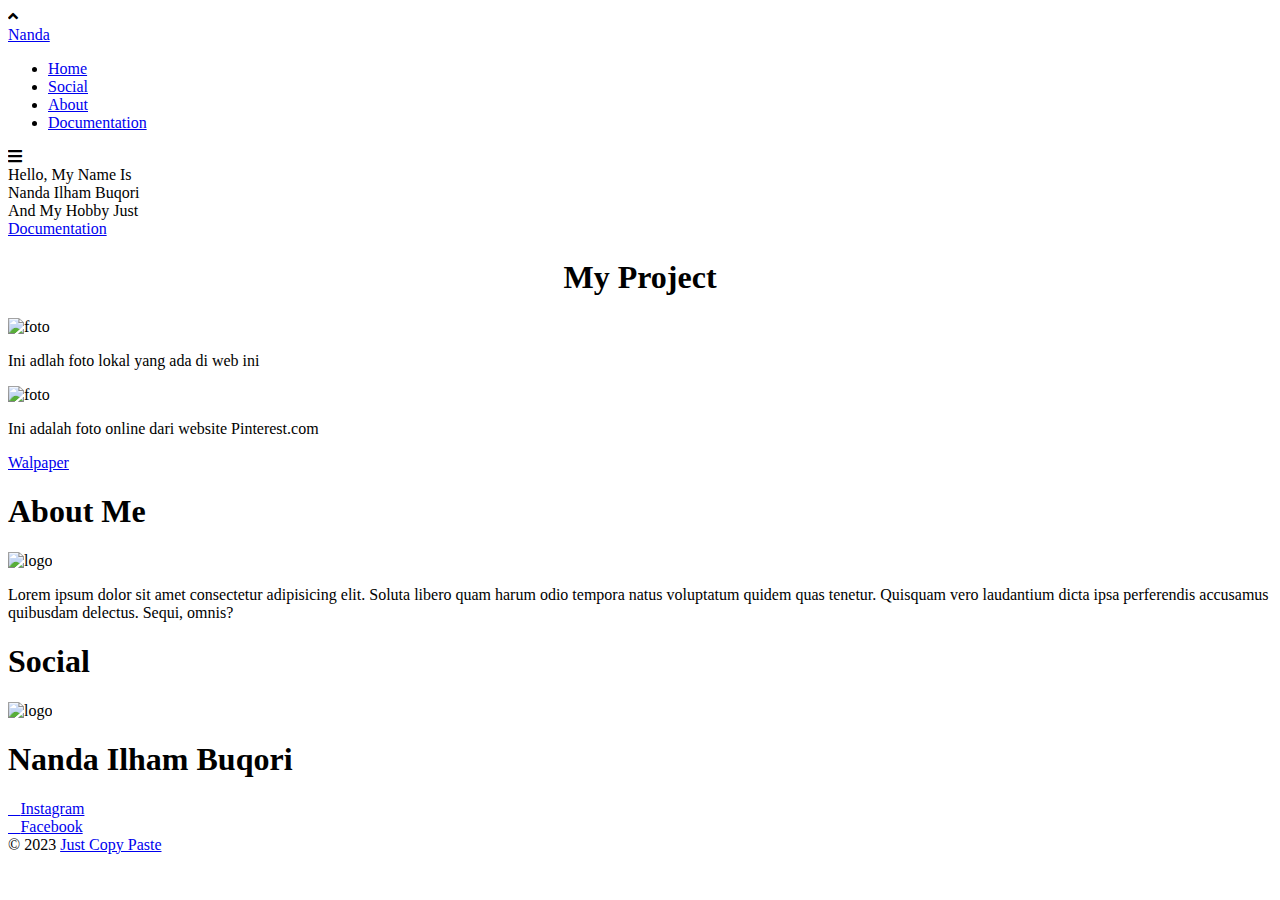
==== ProjectImages/index.html @ 180dc6a4 "Add files via upload" ====
<!DOCTYPE html>

<html>
  <head>
    <meta charset="UTF-8" />
    <meta name="viewport" content="width=device-width, initial-scale=1.0" />
    <meta name="title" content="Nanda Ilham Buqori" />
    <meta
      name="description"
      content="hai saya Nanda Ilham Buqori saya hanya manusia biasa "
    />
    <meta name="keywords" content="Nanda" />
    <meta name="robots" content="index, follow" />
    <meta http-equiv="Content-Type" content="text/html; charset=utf-8" />
    <meta name="author" content="Nanda" />
    <title>Nanda Ilham Buqori</title>
    <link rel="stylesheet" href="css/style.css" />
    <link
      rel="stylesheet"
      href="https://cdnjs.cloudflare.com/ajax/libs/font-awesome/5.15.3/css/all.min.css"
    />
    <link
      rel="apple-touch-icon"
      sizes="180x180"
      href="asset/apple-touch-icon.png"
    />
    <link
      rel="icon"
      type="image/png"
      sizes="32x32"
      href="asset/favicon-32x32.png"
    />
    <link
      rel="icon"
      type="image/png"
      sizes="16x16"
      href="asset/favicon-16x16.png"
    />
    <link rel="manifest" href="asset/site.webmanifest" />
    <script
      async
      src="https://pagead2.googlesyndication.com/pagead/js/adsbygoogle.js?client=ca-pub-8411752218149169"
      crossorigin="anonymous"
    ></script>
    <script src="https://code.jquery.com/jquery-3.5.1.min.js"></script>
    <script src="https://cdnjs.cloudflare.com/ajax/libs/typed.js/2.0.11/typed.min.js"></script>
    <script src="https://cdnjs.cloudflare.com/ajax/libs/waypoints/4.0.1/jquery.waypoints.min.js"></script>
    <script src="https://cdnjs.cloudflare.com/ajax/libs/OwlCarousel2/2.3.4/owl.carousel.min.js"></script>
    <script
      src="https://kit.fontawesome.com/3fd925fe72.js"
      crossorigin="anonymous"
    ></script>
    <link
      rel="stylesheet"
      href="https://cdnjs.cloudflare.com/ajax/libs/OwlCarousel2/2.3.4/assets/owl.carousel.min.css"
    />
  </head>
  <body>
    <div class="scroll-up-btn">
      <i class="fas fa-angle-up"></i>
    </div>
    <nav class="navbar sticky">
      <div class="max-width">
        <div class="logo"><a href="#">Nanda</a></div>
        <ul class="menu">
          <li><a href="#" class="menu-btn" id="homeBtn">Home</a></li>
          <li><a href="#" class="menu-btn" id="socialBtn">Social</a></li>
          <li><a href="#" class="menu-btn" id="aboutBtn">About</a></li>
          <li>
            <a
              href="https://github.com/Nandaxy"
              target="_blank"
              class="menu-btn"
              >Documentation</a
            >
          </li>
        </ul>
        <div class="menu-btn">
          <i class="fas fa-bars"></i>
        </div>
      </div>
    </nav>

    <!-- home section start -->
    <section class="home" id="homeSection">
      <div class="max-width">
        <div class="home-content">
          <div class="text-1">Hello, My Name Is</div>
          <div class="text-2">Nanda Ilham Buqori</div>
          <div class="text-3">
            And My Hobby Just <span class="typing"></span
            ><span class="typed-cursor"></span>
          </div>
          <a href="https://github.com/Nandaxy" target="_blank">Documentation</a>
        </div>
      </div>
    </section>

    <!-- tesssssssssssssssssssssssssssss -->
    <section id="projectSection" class="home">
      <div class="waled-garden">
        <div class="title">
          <h1 style="text-align: center">My Project</h1>
        </div>
        <div class="waled-garden-content">
          <div class="waled-garden-card">
            <img
              src="asset/foto-lokal.jpg"
              alt="foto"
              class="waled-garden-foto"
            />
            <p>Ini adlah foto lokal yang ada di web ini</p>
          </div>
          <div class="waled-garden-card">
            <img
              src="https://i.pinimg.com/564x/e8/cc/ad/e8ccadfaadef75477705ba5366d4ff8c.jpg"
              alt="foto"
              class="waled-garden-foto"
            />
            <p>Ini adalah foto online dari website Pinterest.com</p>
          </div>
        </div>
        <div class="button-wal">
          <a href="walpaper.html">Walpaper</a>
        </div>
      </div>
    </section>

    <!-- section about  -->
    <section class="home" id="aboutSection">
      <div class="max-width">
        <div class="about-content">
          <h1 class="title-about">About Me</h1>
          <div class="about-main">
            <img class="social-logo" src="asset/images.jpeg" alt="logo" />
            <p>
              Lorem ipsum dolor sit amet consectetur adipisicing elit. Soluta
              libero quam harum odio tempora natus voluptatum quidem quas
              tenetur. Quisquam vero laudantium dicta ipsa perferendis accusamus
              quibusdam delectus. Sequi, omnis?
            </p>
          </div>
        </div>
      </div>
    </section>

    <!-- Section Social -->
    <section class="home" id="socialSection">
      <div class="max-width">
        <div class="social-content">
          <h1>Social</h1>
          <img src="asset/images.jpeg" alt="logo" class="social-logo" />
          <h1>Nanda Ilham Buqori</h1>
          <div class="social-main">
            <div class="social-link">
              <a href="https://instagram.com/nandaaa_79"
                ><i class="fa-brands fa-instagram"></i>Instagram</a
              >
            </div>
            <div class="social-link">
              <a
                href="https://www.facebook.com/nanda.ilham.39750?mibextid=ZbWKwL"
                ><i class="fa-brands fa-facebook"></i>Facebook</a
              >
            </div>
          </div>
        </div>
      </div>
    </section>

    <!-- footer section start -->
    <footer id="footer">
      <span
        >&copy 2023 <span><a href="#footer">Just Copy Paste</a></span></span
      >
    </footer>

    <style type="text/css" data-typed-js-css="true">
      .typed-cursor {
        opacity: 1;
      }
      .typed-cursor.typed-cursor--blink {
        animation: typedjsBlink 0.7s infinite;
        -webkit-animation: typedjsBlink 0.7s infinite;
        animation: typedjsBlink 0.7s infinite;
      }
      @keyframes typedjsBlink {
        50% {
          opacity: 0;
        }
      }
      @-webkit-keyframes typedjsBlink {
        0% {
          opacity: 1;
        }
        50% {
          opacity: 0;
        }
        100% {
          opacity: 1;
        }
      }
    </style>
    <script src="js/script.js"></script>
  </body>
</html>
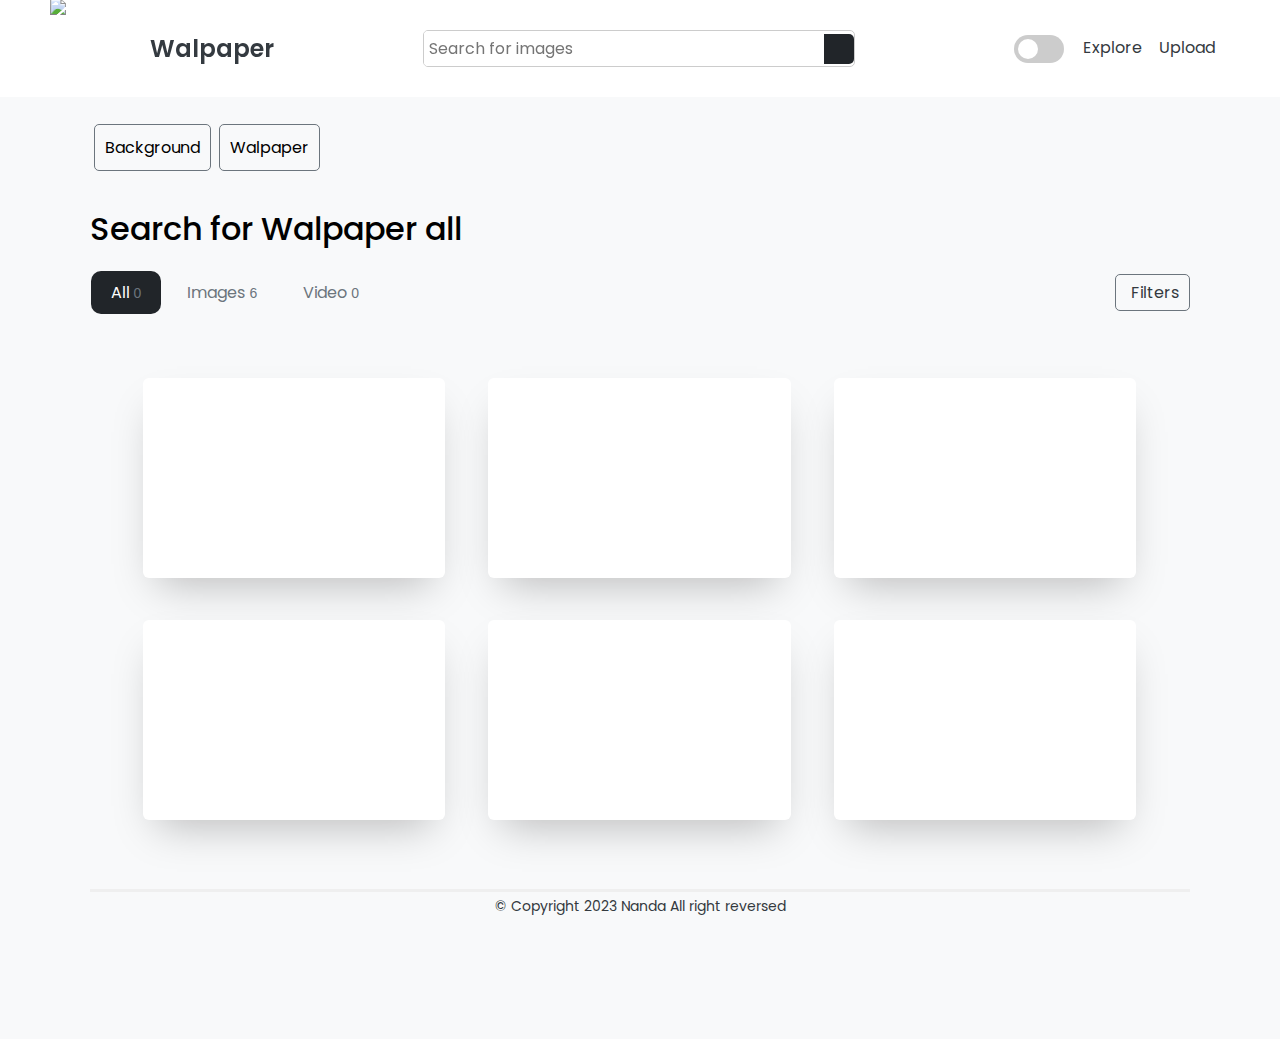
==== commit 05bb09c8: "Add files via upload" ====
--- a/ProjectImages/index.html
+++ b/ProjectImages/index.html
@@ -1,206 +1,213 @@
-<!DOCTYPE html>
-
-<html>
-  <head>
-    <meta charset="UTF-8" />
-    <meta name="viewport" content="width=device-width, initial-scale=1.0" />
-    <meta name="title" content="Nanda Ilham Buqori" />
-    <meta
-      name="description"
-      content="hai saya Nanda Ilham Buqori saya hanya manusia biasa "
-    />
-    <meta name="keywords" content="Nanda" />
-    <meta name="robots" content="index, follow" />
-    <meta http-equiv="Content-Type" content="text/html; charset=utf-8" />
-    <meta name="author" content="Nanda" />
-    <title>Nanda Ilham Buqori</title>
-    <link rel="stylesheet" href="css/style.css" />
-    <link
-      rel="stylesheet"
-      href="https://cdnjs.cloudflare.com/ajax/libs/font-awesome/5.15.3/css/all.min.css"
-    />
-    <link
-      rel="apple-touch-icon"
-      sizes="180x180"
-      href="asset/apple-touch-icon.png"
-    />
-    <link
-      rel="icon"
-      type="image/png"
-      sizes="32x32"
-      href="asset/favicon-32x32.png"
-    />
-    <link
-      rel="icon"
-      type="image/png"
-      sizes="16x16"
-      href="asset/favicon-16x16.png"
-    />
-    <link rel="manifest" href="asset/site.webmanifest" />
-    <script
-      async
-      src="https://pagead2.googlesyndication.com/pagead/js/adsbygoogle.js?client=ca-pub-8411752218149169"
-      crossorigin="anonymous"
-    ></script>
-    <script src="https://code.jquery.com/jquery-3.5.1.min.js"></script>
-    <script src="https://cdnjs.cloudflare.com/ajax/libs/typed.js/2.0.11/typed.min.js"></script>
-    <script src="https://cdnjs.cloudflare.com/ajax/libs/waypoints/4.0.1/jquery.waypoints.min.js"></script>
-    <script src="https://cdnjs.cloudflare.com/ajax/libs/OwlCarousel2/2.3.4/owl.carousel.min.js"></script>
-    <script
-      src="https://kit.fontawesome.com/3fd925fe72.js"
-      crossorigin="anonymous"
-    ></script>
-    <link
-      rel="stylesheet"
-      href="https://cdnjs.cloudflare.com/ajax/libs/OwlCarousel2/2.3.4/assets/owl.carousel.min.css"
-    />
-  </head>
-  <body>
-    <div class="scroll-up-btn">
-      <i class="fas fa-angle-up"></i>
-    </div>
-    <nav class="navbar sticky">
-      <div class="max-width">
-        <div class="logo"><a href="#">Nanda</a></div>
-        <ul class="menu">
-          <li><a href="#" class="menu-btn" id="homeBtn">Home</a></li>
-          <li><a href="#" class="menu-btn" id="socialBtn">Social</a></li>
-          <li><a href="#" class="menu-btn" id="aboutBtn">About</a></li>
-          <li>
-            <a
-              href="https://github.com/Nandaxy"
-              target="_blank"
-              class="menu-btn"
-              >Documentation</a
-            >
-          </li>
-        </ul>
-        <div class="menu-btn">
-          <i class="fas fa-bars"></i>
-        </div>
-      </div>
-    </nav>
-
-    <!-- home section start -->
-    <section class="home" id="homeSection">
-      <div class="max-width">
-        <div class="home-content">
-          <div class="text-1">Hello, My Name Is</div>
-          <div class="text-2">Nanda Ilham Buqori</div>
-          <div class="text-3">
-            And My Hobby Just <span class="typing"></span
-            ><span class="typed-cursor"></span>
-          </div>
-          <a href="https://github.com/Nandaxy" target="_blank">Documentation</a>
-        </div>
-      </div>
-    </section>
-
-    <!-- tesssssssssssssssssssssssssssss -->
-    <section id="projectSection" class="home">
-      <div class="waled-garden">
-        <div class="title">
-          <h1 style="text-align: center">My Project</h1>
-        </div>
-        <div class="waled-garden-content">
-          <div class="waled-garden-card">
-            <img
-              src="asset/foto-lokal.jpg"
-              alt="foto"
-              class="waled-garden-foto"
-            />
-            <p>Ini adlah foto lokal yang ada di web ini</p>
-          </div>
-          <div class="waled-garden-card">
-            <img
-              src="https://i.pinimg.com/564x/e8/cc/ad/e8ccadfaadef75477705ba5366d4ff8c.jpg"
-              alt="foto"
-              class="waled-garden-foto"
-            />
-            <p>Ini adalah foto online dari website Pinterest.com</p>
-          </div>
-        </div>
-        <div class="button-wal">
-          <a href="walpaper.html">Walpaper</a>
-        </div>
-      </div>
-    </section>
-
-    <!-- section about  -->
-    <section class="home" id="aboutSection">
-      <div class="max-width">
-        <div class="about-content">
-          <h1 class="title-about">About Me</h1>
-          <div class="about-main">
-            <img class="social-logo" src="asset/images.jpeg" alt="logo" />
-            <p>
-              Lorem ipsum dolor sit amet consectetur adipisicing elit. Soluta
-              libero quam harum odio tempora natus voluptatum quidem quas
-              tenetur. Quisquam vero laudantium dicta ipsa perferendis accusamus
-              quibusdam delectus. Sequi, omnis?
-            </p>
-          </div>
-        </div>
-      </div>
-    </section>
-
-    <!-- Section Social -->
-    <section class="home" id="socialSection">
-      <div class="max-width">
-        <div class="social-content">
-          <h1>Social</h1>
-          <img src="asset/images.jpeg" alt="logo" class="social-logo" />
-          <h1>Nanda Ilham Buqori</h1>
-          <div class="social-main">
-            <div class="social-link">
-              <a href="https://instagram.com/nandaaa_79"
-                ><i class="fa-brands fa-instagram"></i>Instagram</a
-              >
-            </div>
-            <div class="social-link">
-              <a
-                href="https://www.facebook.com/nanda.ilham.39750?mibextid=ZbWKwL"
-                ><i class="fa-brands fa-facebook"></i>Facebook</a
-              >
-            </div>
-          </div>
-        </div>
-      </div>
-    </section>
-
-    <!-- footer section start -->
-    <footer id="footer">
-      <span
-        >&copy 2023 <span><a href="#footer">Just Copy Paste</a></span></span
-      >
-    </footer>
-
-    <style type="text/css" data-typed-js-css="true">
-      .typed-cursor {
-        opacity: 1;
-      }
-      .typed-cursor.typed-cursor--blink {
-        animation: typedjsBlink 0.7s infinite;
-        -webkit-animation: typedjsBlink 0.7s infinite;
-        animation: typedjsBlink 0.7s infinite;
-      }
-      @keyframes typedjsBlink {
-        50% {
-          opacity: 0;
-        }
-      }
-      @-webkit-keyframes typedjsBlink {
-        0% {
-          opacity: 1;
-        }
-        50% {
-          opacity: 0;
-        }
-        100% {
-          opacity: 1;
-        }
-      }
-    </style>
-    <script src="js/script.js"></script>
-  </body>
-</html>
+<!DOCTYPE html>
+<html lang="en">
+  <head>
+    <head>
+      <meta charset="UTF-8" />
+      <meta name="viewport" content="width=device-width, initial-scale=1.0" />
+      <meta name="title" content="Walpaper" />
+      <meta name="description" content="Download Walpaper gratis" />
+      <meta name="keywords" content="Nanda" />
+      <meta http-equiv="Content-Type" content="text/html; charset=utf-8" />
+      <meta name="author" content="Nanda" />
+      <title>Walpaper ME</title>
+      <!-- library dan file css lokal -->
+      <link rel="stylesheet" href="css/style.css" />
+      <script src="https://code.jquery.com/jquery-3.5.1.min.js"></script>
+      <script src="https://cdnjs.cloudflare.com/ajax/libs/waypoints/4.0.1/jquery.waypoints.min.js"></script>
+      <script
+        src="https://kit.fontawesome.com/3fd925fe72.js"
+        crossorigin="anonymous"
+      ></script>
+    </head>
+  </head>
+  <body>
+    <!-- Bagian Navbar -->
+    <div class="navbar">
+      <div class="navbar-brand">
+        <img src="src/logo.png" alt="Logo" />
+        <h2>Walpaper</h2>
+      </div>
+      <div class="navbar-search">
+        <div class="search-container">
+          <input
+            type="text"
+            name="search"
+            id="search"
+            placeholder="Search for images"
+          />
+          <a href="#" id="search-icon"
+            ><i class="fa-solid fa-magnifying-glass"></i
+          ></a>
+        </div>
+      </div>
+      <div class="navbar-navigation">
+        <label class="switch">
+          <input type="checkbox" id="modeToggle1">
+          <span class="slider"></span>
+      </label>
+
+        <a href="#">Explore<i style="margin-left: 3px;" class="fa-solid fa-caret-down"></i></a>
+        <a href="tes.html">Upload</a>
+        <a href="#"><i class="fa-solid fa-ellipsis"></i></a>
+      </div>
+      <div class="navbar-navigation-mobile">
+    <a><i class="fa-solid fa-bars menu"></i></a>
+    
+    <div class="mobile-dropdown">
+        <a href="tes.html">Explore<i class="fa-solid fa-caret-down"></i></a>
+        <a href="upload.html"><i class="fa-solid fa-upload"></i>Upload</a>
+        <a href="#"><i class="fa-solid fa-circle-info"></i>About</a>
+        <label class="switch">
+          <input type="checkbox" id="modeToggle2">
+          <span class="slider"></span>
+      </label>
+    </div>
+</div>
+
+    </div>
+
+    <!-- Bagian konten -->
+    <div class="container">
+      <div class="tag">
+        <a href="#">Background</a>
+        <a href="#">Walpaper</a>
+      </div>
+      <h1 class="content-title">
+        Search for <span id="name-of-search">Walpaper </span
+        ><span id="image-video">all</span>
+      </h1>
+      <div class="content-card-nav">
+        <div id="btnNavContent">
+          <a id="btn-all" class="btn-image-video btn-active" href="#"
+            >All <span id="much-result-all">0</span></a
+          >
+          <a id="btn-image" class="btn-image-video" href="#"
+            >Images <span id="much-result-image">6</span></a
+          >
+          <a id="btn-video" class="btn-image-video" href="#"
+            >Video <span id="much-result-video">0</span></a
+          >
+        </div>
+        <div class="filter">
+          <a href="#"
+            ><i class="fa-solid fa-filter"></i>Filters</a
+          >
+        </div>
+      </div>
+      <!-- konten card -->
+      <div class="content">
+        <div class="content-all" id="content-all">
+          <!-- unsplah -->
+          <div class="card">
+            <div class="card-item">
+              <div class="card-image">
+              </div>
+            </div>
+          </div>
+
+          <div class="card">
+            <div class="card-item">
+              <div class="card-image">
+              </div>
+            </div>
+          </div>
+
+          <div class="card">
+            <div class="card-item">
+              <div class="card-image">
+              </div>
+            </div>
+          </div>
+
+          <div class="card">
+            <div class="card-item">
+              <div class="card-image">
+              </div>
+            </div>
+          </div>
+
+          <div class="card">
+            <div class="card-item">
+              <div class="card-image">
+              </div>
+            </div>
+          </div>
+
+          <div class="card">
+            <div class="card-item">
+              <div class="card-image">
+              </div>
+            </div>
+          </div>
+          
+
+        </div>
+        <div class="content-image" id="content-image">
+          
+              <!-- unsplah -->
+              <div class="card">
+                <div class="card-item">
+                  <div class="card-image">
+                  </div>
+                </div>
+              </div>
+    
+              <div class="card">
+                <div class="card-item">
+                  <div class="card-image">
+                  </div>
+                </div>
+              </div>
+    
+              <div class="card">
+                <div class="card-item">
+                  <div class="card-image">
+                  </div>
+                </div>
+              </div>
+    
+              <div class="card">
+                <div class="card-item">
+                  <div class="card-image">
+                  </div>
+                </div>
+              </div>
+    
+              <div class="card">
+                <div class="card-item">
+                  <div class="card-image">
+                  </div>
+                </div>
+              </div>
+    
+              <div class="card">
+                <div class="card-item">
+                  <div class="card-image">
+                  </div>
+                </div>
+              </div>
+        </div>
+
+
+        <div class="content-video" id="content-video">pvid</div>
+      </div>
+      
+<!-- Modal -->
+<div id="modal" class="modal">
+  
+  <div class="modal-navbar">
+    <div id="close-modal" class="close-modal"><i class="fa-solid
+    fa-x"></i></div>
+    <div class="download"><i class="fa-solid fa-download"></i></div>
+  </div>
+  <div class="modal-content">
+      <div id="modal-image" class="modal-content" alt="ii" src=""></div>
+</div>
+      <!-- end of container -->
+    </div>
+    <div id="footer">
+      <p>&copy; Copyright 2023 <a href="#footer">Nanda </a>All right reversed</p>
+    </div>
+    <script src="js/script.js"></script>
+  </body>
+</html>
--- a/ProjectImages/css/style.css
+++ b/ProjectImages/css/style.css
@@ -0,0 +1,608 @@
+@import url("https://fonts.googleapis.com/css2?family=Poppins:ital,wght@0,100;0,200;0,300;0,400;0,500;0,600;0,700;0,800;0,900;1,100;1,200;1,300;1,400;1,500;1,600;1,700;1,800;1,900&display=swap");
+
+:root {
+  --bs-blue: #0d6efd;
+  --bs-indigo: #6610f2;
+  --bs-purple: #6f42c1;
+  --bs-pink: #d63384;
+  --bs-red: #dc3545;
+  --bs-orange: #fd7e14;
+  --bs-yellow: #ffc107;
+  --bs-green: #198754;
+  --bs-teal: #20c997;
+  --bs-cyan: #0dcaf0;
+  --bs-white: #fff;
+  --bs-gray: #6c757d;
+  --bs-gray-dark: #343a40;
+  --bs-primary: #0d6efd;
+  --bs-secondary: #6c757d;
+  --bs-success: #198754;
+  --bs-info: #0dcaf0;
+  --bs-warning: #ffc107;
+  --bs-danger: #dc3545;
+  --bs-light: #f8f9fa;
+  --bs-dark: #212529;
+  --bs-font-sans-serif: system-ui, -apple-system, "Segoe UI", Roboto,
+    "Helvetica Neue", Arial, "Noto Sans", "Liberation Sans", sans-serif,
+    "Apple Color Emoji", "Segoe UI Emoji", "Segoe UI Symbol", "Noto Color Emoji";
+  --bs-font-monospace: SFMono-Regular, Menlo, Monaco, Consolas,
+    "Liberation Mono", "Courier New", monospace;
+  --bs-gradient: linear-gradient(
+    180deg,
+    rgba(255, 255, 255, 0.15),
+    rgba(255, 255, 255, 0)
+  );
+}
+
+* {
+  font-family: "Poppins", sans-serif;
+}
+*,
+*::before,
+*::after { 
+  box-sizing: border-box;
+}
+
+html {
+  scroll-behavior: smooth;
+}
+
+body {
+  padding: 0;
+  margin: 0;
+  border: 0;
+}
+
+.navbar {
+  display: flex;
+  justify-content: space-between;
+  align-items: center;
+  position: fixed;
+  background-color: var(--bs-white);
+  height: 100px;
+  width: 100%;
+  border-bottom: 3px solid var(--bs-light);
+  z-index: 999;
+}
+
+.navbar-brand {
+  display: flex;
+  flex-direction: row;
+  margin-left: 50px;
+}
+
+.navbar-brand img {
+  width: 100px;
+  height: 100px;
+}
+
+.navbar-brand h2 {
+  text-align: center;
+  margin: auto;
+  font-weight: 600;
+  color: var(--bs-gray-dark);
+}
+
+.navbar-brand h2:hover {
+  color: var(--bs-dark);
+}
+
+.search-container {
+  display: flex;
+  align-items: center;
+  border: 1px solid #ccc;
+  border-radius: 5px;
+  overflow: hidden;
+}
+
+#search {
+  flex: 1;
+  padding: 5px;
+  border: none;
+  outline: none;
+  font-size: 16px;
+  width: 400px;
+}
+
+#search-icon {
+  display: inline-block;
+  background-color: var(--bs-dark);
+  color: var(--bs-white);
+  padding: 15px;
+  border-radius: 0 5px 5px 0;
+  transition: background-color 0.3s ease;
+}
+
+#search-icon:hover {
+  background-color: var(--bs-blue);
+}
+
+#search i {
+  font-size: 20px;
+}
+
+.navbar-navigation-mobile {
+  display: none;
+}
+
+.navbar-navigation {
+  margin-right: 50px;
+  background-color: #fff;
+  font-size: 16px;
+}
+
+.navbar-navigation a {
+  text-decoration: none;
+  color: var(--bs-gray-dark);
+  margin: 5px;
+  transition: background-color 0.3s ease;
+}
+
+.navbar-navigation a:hover {
+  color: var(--bs-dark);
+}
+
+/* container */
+.container {
+  padding: 120px 7%;
+  background-color: var(--bs-light);
+}
+
+.tag {
+  display: flex;
+}
+
+.tag a {
+  border: 1px solid var(--bs-secondary);
+  padding: 10px;
+  border-radius: 5px 5px;
+  transition: background-color 0.3s ease;
+  color: #000;
+  text-decoration: none;
+  margin: 4px;
+}
+
+.tag a:hover {
+  background-color: var(--bs-warning);
+}
+
+.content-title {
+  font-weight: 500;
+  margin-top: 30px;
+}
+
+.content-card-nav {
+  display: flex;
+  justify-content: space-between;
+  align-items: center;
+  margin-bottom: 30px;
+}
+
+.btn-image-video {
+  text-decoration: none;
+  margin: 1px;
+  color: var(--bs-secondary);
+  border-radius: 10px;
+  padding: 10px 20px;
+}
+
+.btn-image-video:hover {
+  color: var(--bs-dark);
+}
+
+.btn-active:hover {
+  background-color: var(--bs-gray-dark);
+  color: var(--bs-white);
+}
+
+.btn-active {
+  background-color: var(--bs-dark);
+  color: var(--bs-white);
+}
+
+.filter {
+  border: 1px solid var(--bs-gray);
+  padding: 5px 10px;
+  border-radius: 5px 5px;
+  transition: border 0.3s ease;
+}
+
+.filter a {
+  text-decoration: none;
+  color: var(--bs-gray-dark);
+}
+
+.filter i {
+  margin-right: 5px;
+}
+
+.filter:hover {
+  border-color: var(--bs-dark);
+}
+
+#much-result-all,
+#much-result-image,
+#much-result-video {
+  color: var(--bs-gray);
+  font-size: 14px;
+  text-align: right;
+  margin: auto;
+  font-family: 'Segoe UI', Tahoma, Geneva, Verdana, sans-serif;
+}
+
+/* content */
+/* Konten */
+.content {
+  padding: 2rem 0.5rem;
+  -webkit-font-smoothing: antialiased;
+  -moz-osx-font-smoothing: grayscale;
+  margin: 0;
+}
+
+@media (min-width: 40rem) {
+  .content {
+      padding: 2rem;
+  }
+}
+
+/* Konten Utama */
+.content-all, .content-image, .content-video {
+  display: flex;
+  flex-wrap: wrap;
+  padding: 0;
+  margin: 0;
+}
+
+
+.card {
+  display: flex;
+  justify-content: center;
+  align-self: center;
+  padding: 0.3rem;
+  margin-bottom: 2rem;
+  width: 100%;
+}
+
+@media (min-width: 40rem) {
+  .card {
+      width: 50%;
+  }
+}
+
+@media (min-width: 56rem) {
+  .card {
+      width: 33.3%;
+  }
+}
+
+
+.card-item {
+  display: flex;
+  flex-direction: column;
+  background-color: #fff;
+  width: 90%;
+  border-radius: 6px;
+  box-shadow: 0 20px 40px -14px rgba(0,0,0,0.25);
+  overflow: hidden;
+  transition: transform 0.5s;
+  -webkit-transition: transform 0.5s;
+}
+
+.card-item:hover {
+  cursor: pointer;
+  transform: scale(1.04);
+  -webkit-transform: scale(1.04);
+}
+
+
+.card-image {
+  height: 200px;
+  overflow: hidden;
+  background-size: cover;
+  background-position: center;
+  background-repeat: no-repeat;
+  border-radius: 6px 6px 0px 0px;
+  opacity: 0.91;
+}
+
+.image {
+  height: 200px;
+  overflow: hidden;
+  background-size: cover;
+  background-position: center;
+  background-repeat: no-repeat;
+  border-radius: 6px 6px 0px 0px;
+  opacity: 0.91;
+}
+
+/* Modal Styles */
+body.modal-open {
+  overflow: hidden;
+}
+
+.modal {
+  display: none;
+  position: fixed;
+  top: 0;
+  left: 0;
+  width: 100%;
+  height: 100%;
+  background-color: var(--bs-light);
+  z-index: 1000;
+  justify-content: center;
+  align-items: center;
+}
+
+.modal-content {
+  max-width: 100%;
+  max-height: 100%;
+  display: block;
+  padding: 30px;
+  text-align: center;
+}
+
+.modal-navbar {
+  position: fixed;
+  display: flex;
+  justify-content: space-between;
+  align-items: center;
+  width: 100%;
+}
+
+.download i, .close-modal i {
+  margin: 10px;
+  font-size: 30px;
+  color: #000;
+  padding: 20px;
+  border-radius: 50%;
+  background-color: rgba(0,0,0, 0.1);
+}
+
+
+
+.close-modal i:hover, .download i:hover {
+  scale: 0.9;
+  background-color: rgba(0,0,0,0.2);
+}
+
+
+
+/* toogle */
+.switch-container {
+  display: flex;
+  justify-content: center;
+  margin-bottom: 20px;
+}
+
+.switch {
+  position: relative;
+  display: inline-block;
+  margin: 0 10px;
+  width: 50px;
+  height: 28px;
+}
+
+.switch input {
+  opacity: 0;
+  width: 0;
+  height: 0;
+}
+
+.slider {
+  position: absolute;
+  cursor: pointer;
+  top: 0;
+  left: 0;
+  right: 0;
+  bottom: 0;
+  background-color: #ccc;
+  -webkit-transition: .4s;
+  transition: .4s;
+  border-radius: 30px;
+}
+
+.slider:before {
+  position: absolute;
+  content: "";
+  height: 20px;
+  width: 20px;
+  left: 4px;
+  bottom: 4px;
+  background-color: rgb(255, 255, 255);
+  -webkit-transition: .4s;
+  transition: .4s;
+  border-radius: 50%;
+}
+
+input:checked + .slider {
+  background-color: #2196F3;
+}
+
+input:focus + .slider {
+  box-shadow: 0 0 1px #2196F3;
+}
+
+input:checked + .slider:before {
+  -webkit-transform: translateX(20px);
+  -ms-transform: translateX(20px);
+  transform: translateX(20px);
+}
+
+.slider.round {
+  border-radius: 34px;
+}
+
+.slider.round:before {
+  border-radius: 50%;
+}
+
+/* footer */
+#footer {
+  border-top: #efefef 3px solid;
+  height: 30px;
+  font-size: 14px;
+}
+#footer p {
+  color: var(--bs-gray-dark);
+  text-align: center;
+  margin: auto;
+  padding: 4px;
+}
+
+#footer a {
+  text-decoration: none;
+  color: var(--bs-dark9);
+}
+
+/* dark mode */
+.dark-mode {
+  background-color: var(--bs-gray-dark);
+  color: var(--bs-light);
+}
+
+.navbar-brand, .dark-mode h2 {
+  color: var(--bs-white);
+}
+
+.dark-mode .navbar-navigation-mobile i {
+  color: var(--bs-white);
+}
+.dark-mode .navbar {
+  background-color: var(--bs-dark);
+  color: #fff;
+}
+
+/* Responsive for Mobile */
+@media screen and (max-width: 768px) {
+  .navbar {
+    height: fit-content;
+    padding: 5px;
+  }
+  .navbar-brand {
+    margin-left: 10px;
+  }
+  .navbar-brand img {
+    width: 50px;
+    height: 50px;
+  }
+  .navbar-brand h2 {
+    display: none;
+  }
+  .navbar-navigation {
+    display: none;
+  }
+  .navbar-navigation-mobile {
+    display: block;
+    margin-right: 20px;
+  }
+  
+  .navbar-navigation-mobile i{
+    color: var(--bs-dark);
+  }
+  
+  .mobile-dropdown {
+        display: none;
+        position: absolute;
+        top: 60px; 
+        right: 10px;
+        background-color: var(--bs-white);
+        box-shadow: 0px 4px 6px rgba(0, 0, 0, 0.1);
+        border: 2px solid var(--bs-light);
+        border-radius: 5px;
+        min-width: 100px;
+       padding: 10px;
+    }
+
+    .mobile-dropdown a {
+        display: block;
+        padding: 10px;
+        text-decoration: none;
+        color: var(--bs-gray-dark);
+    }
+
+    .mobile-dropdown a:hover {
+        background-color: var(--bs-light);
+    }
+    
+    .mobile-dropdown i {
+      margin-left: 4px;
+      margin-right: 4px;
+    }
+  
+    .navbar-navigation-mobile.active .mobile-dropdown {
+        display: block;
+    }
+  
+  .menu {
+    font-size: 30px;
+  }
+  .search-container {
+    height: 30px;
+    width: 200px;
+  }
+  
+  #search {
+    font-size: 11px;
+    width: 100px;
+  }
+
+  #search-icon {
+    padding: 15px;
+  }
+
+  #search i {
+    font-size: 11px;
+  }
+  
+  .tag a {
+    font-size: 11px;
+  }
+
+
+  .container {
+    padding: 80px 20px;
+  }
+
+  .content-title {
+    font-size: 20px;
+    margin-bottom: 20px;
+  }
+  .content-card-nav{
+    width: fit-content;
+    justify-content: right;
+    height: fit-content;
+    padding-bottom: 10px;
+  }
+  .btn-image-video {
+    height: 10px;
+    width: 10px;
+    padding: 5px 10px;
+  }
+  
+.btnNavContent {
+    font-size: 11px;
+    flex-direction: column;
+    align-items: center;
+    justify-content: space-between;
+}
+
+
+  .btn-image-video {
+    margin: 1px 0; 
+    width: auto;
+    font-size: 14px;
+  }
+  
+  #much-result-all, #much-result-image, #much-result-video {
+  color: var(--bs-gray);
+  font-size: 9px;
+  text-align: right;
+  margin: auto;
+}
+
+  .filter {
+    font-size: 11px;
+    padding: 5px;
+    margin-left: 10px;
+  }
+}
